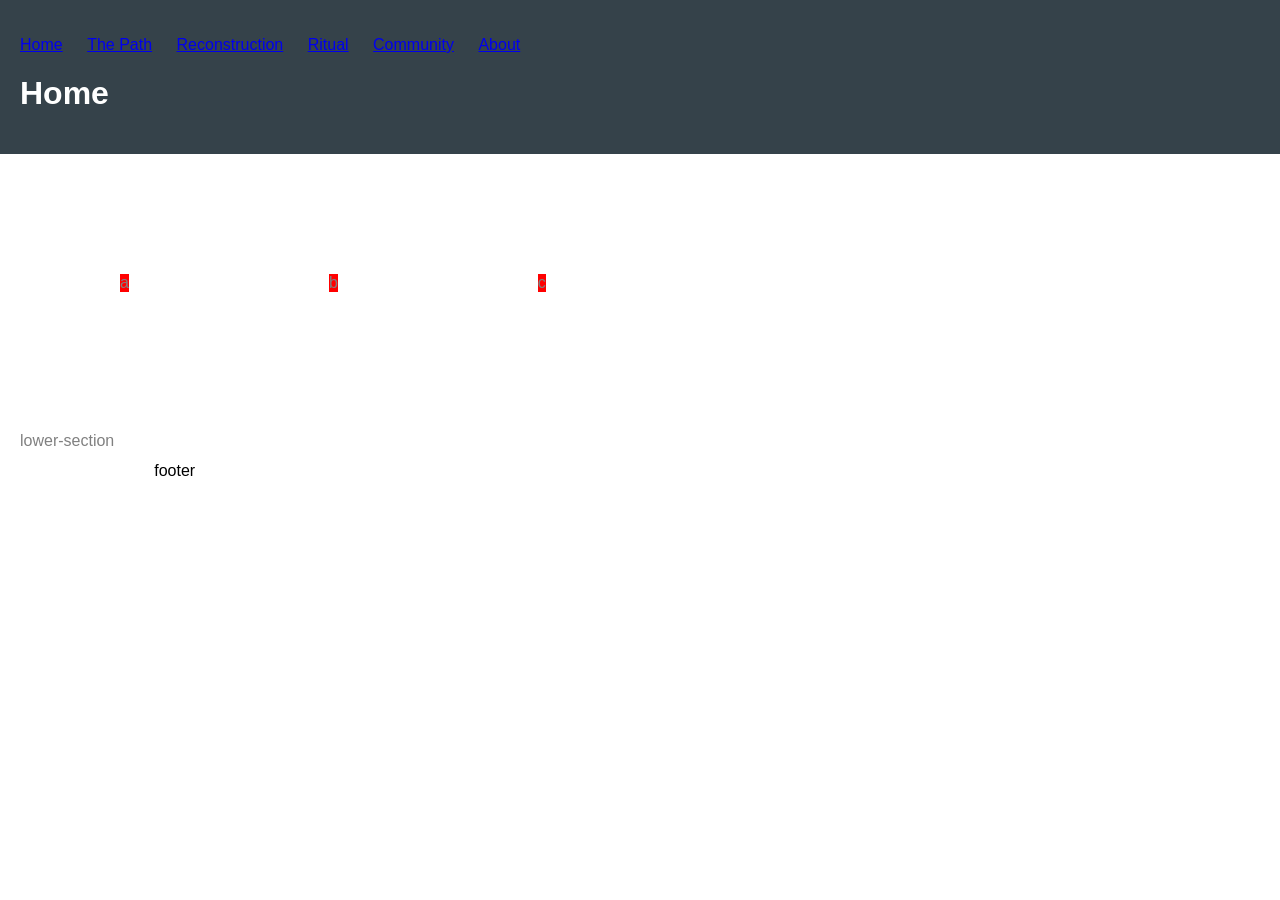
==== index.html @ b80b9d49 "Added files" ====
<!doctype html>

<html>
  <head>
    <title>Home</title>
        <link rel="stylesheet" href="css/style.css">
  </head>

  <body>
    <header>
      <nav>
        <ul>
          <li><a href="index.html">Home</a></li>
          <li><a href="pages/path.html">The Path</a></li>
          <li><a href="pages/reconstruction.html">Reconstruction</a></li> 
          <li><a href="pages/ritual.html">Ritual</a></li>
          <li><a href="pages/community.html">Community</a></li>
          <li><a href="pages/about.html">About</a></li>
            </ul>
      </nav>
      <h1>Home</h1>
    </header>
    <section>
      <div>a</div>
      <div>b</div>
      <div>c</div>
    </section>
    <section>lower-section<section>
    <footer>footer</footer>
  </body>
</html>
---- css/style.css ----
body {

  background: gray
  color(srgb red green blue) #333;
  font-family: Arial, Helvetica, sans-serif;
  margin: 0;
  padding: 0;
  }

  header {
      background: #35424a;
      color: #ffffff;
      padding: 20px;
  }
  
  section {
      background: white;
      color: gray;
      padding: 20px;
      display: flex;
      flex-direction: row;
  }
  div {
      background: red;
      margin: auto;
      margin: 100px;
  }

  ul {
      margin: o;
      list-style: none;
      padding: 0;
  }

  li {
      display: inline-block;
      margin-right: 20px;
  }

 footer {
      color: black;
      padding: 10px 20px;
  }
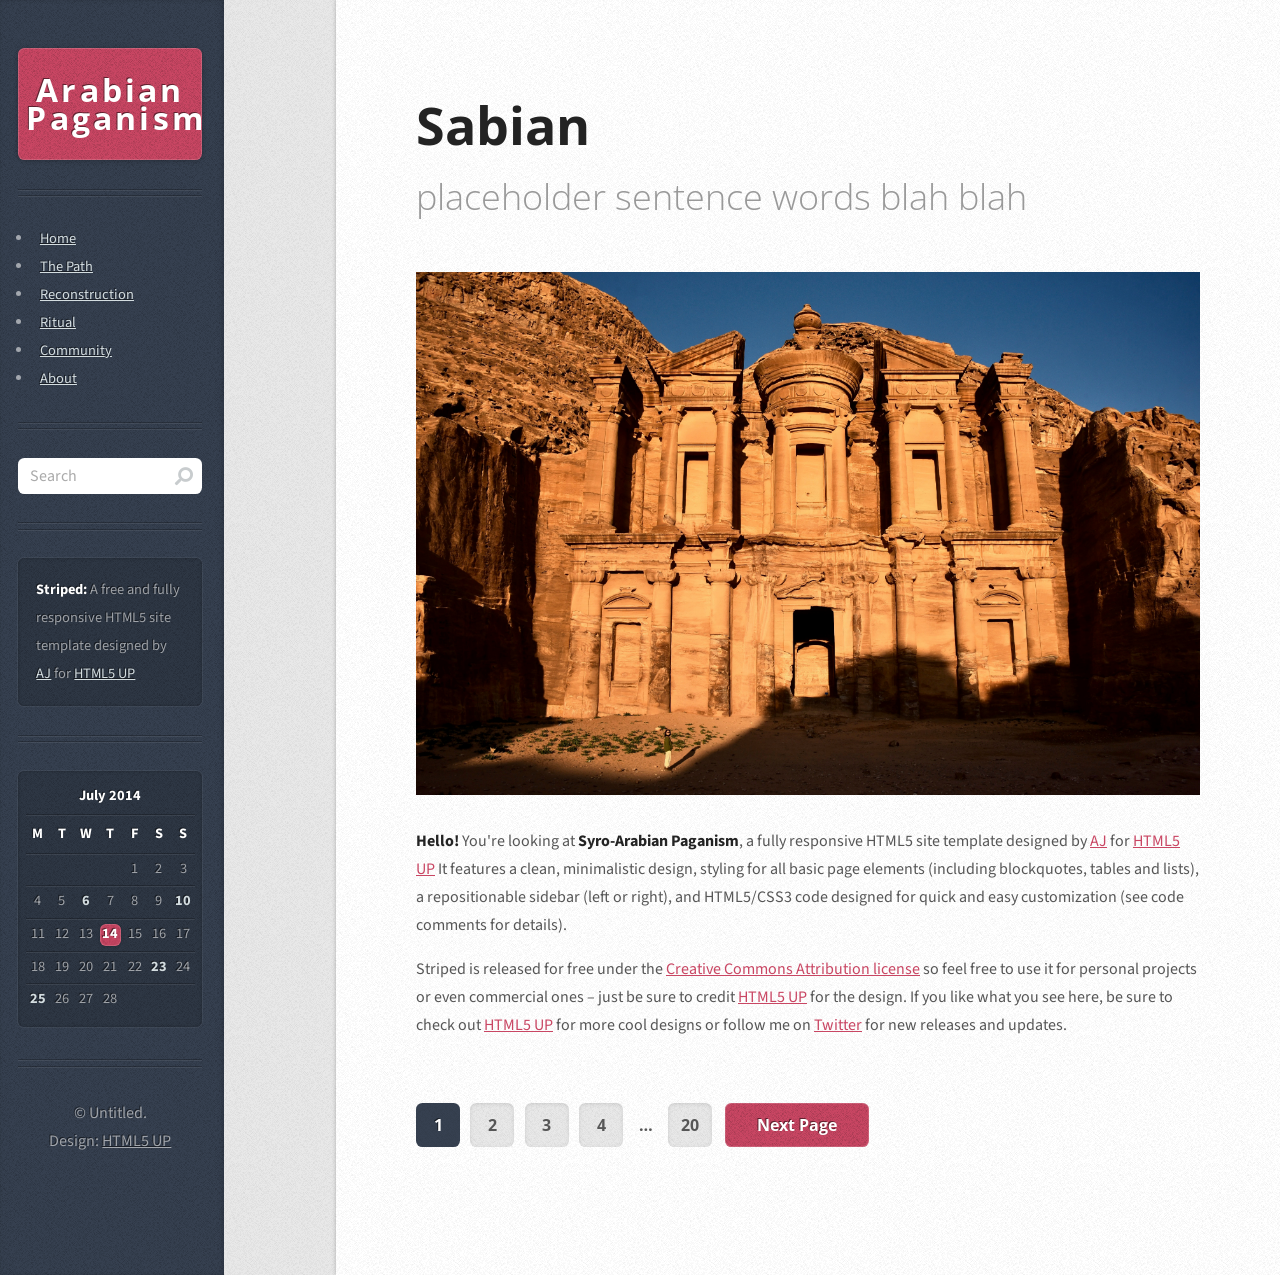
==== commit 97f63059: "Add files via upload" ====
--- a/index.html
+++ b/index.html
@@ -2,30 +2,168 @@
 
 <html>
   <head>
-    <title>Home</title>
-        <link rel="stylesheet" href="css/style.css">
+	<title>Home</title>
+	<meta charset="utf-8" />
+	<meta name="viewport" content="width=device-width, initial-scale=1, user-scalable=no" />
+	<link rel="stylesheet" href="assets/css/main.css" />
   </head>
 
-  <body>
-    <header>
-      <nav>
-        <ul>
-          <li><a href="index.html">Home</a></li>
-          <li><a href="pages/path.html">The Path</a></li>
-          <li><a href="pages/reconstruction.html">Reconstruction</a></li> 
-          <li><a href="pages/ritual.html">Ritual</a></li>
-          <li><a href="pages/community.html">Community</a></li>
-          <li><a href="pages/about.html">About</a></li>
-            </ul>
-      </nav>
-      <h1>Home</h1>
-    </header>
-    <section>
-      <div>a</div>
-      <div>b</div>
-      <div>c</div>
-    </section>
-    <section>lower-section<section>
-    <footer>footer</footer>
+  <body class="is-preload">
+
+	<!-- Content -->
+		<div id="content">
+			<div class="inner">
+
+				<!-- Post -->
+					<article class="box post post-excerpt">
+						<header>
+							<h2><a href="#">Sabian</a></h2>
+							<p>placeholder sentence words blah blah</p>
+						</header>
+						</div>
+
+						<a href="#" class="image featured"><img src="images/pic01.jpg" alt="" /></a>
+						<p>
+							<strong>Hello!</strong> You're looking at <strong>Syro-Arabian Paganism</strong>, a fully responsive HTML5 site template designed by <a href="http://twitter.com/ajlkn">AJ</a>
+							for <a href="http://html5up.net">HTML5 UP</a> It features a clean, minimalistic design, styling for all basic page elements (including blockquotes, tables and lists), a
+							repositionable sidebar (left or right), and HTML5/CSS3 code designed for quick and easy customization (see code comments for details).
+						</p>
+						<p>
+							Striped is released for free under the <a href="http://html5up.net/license">Creative Commons Attribution license</a> so feel free to use it for personal projects
+							or even commercial ones &ndash; just be sure to credit <a href="http://html5up.net">HTML5 UP</a> for the design. If you like what you see here, be sure to check out
+							<a href="http://html5up.net">HTML5 UP</a> for more cool designs or follow me on <a href="http://twitter.com/ajlkn">Twitter</a> for new releases and updates.
+						</p>
+					</article>
+
+				<!-- Pagination -->
+					<div class="pagination">
+						<!--<a href="#" class="button previous">Previous Page</a>-->
+						<div class="pages">
+							<a href="#" class="active">1</a>
+							<a href="#">2</a>
+							<a href="#">3</a>
+							<a href="#">4</a>
+							<span>&hellip;</span>
+							<a href="#">20</a>
+						</div>
+						<a href="#" class="button next">Next Page</a>
+					</div>
+
+			</div>
+		</div>
+
+    		<!-- Sidebar -->
+			<div id="sidebar">
+
+				<!-- Logo -->
+					<h1 id="logo"><a href="#">Arabian Paganism</a></h1>
+
+				<!-- Nav -->
+        <nav>
+          <ul>
+            <li><a href="index.html">Home</a></li>
+            <li><a href="pages/path.html">The Path</a></li>
+            <li><a href="pages/reconstruction.html">Reconstruction</a></li> 
+            <li><a href="pages/ritual.html">Ritual</a></li>
+            <li><a href="pages/community.html">Community</a></li>
+            <li><a href="pages/about.html">About</a></li>
+              </ul>
+        </nav>
+
+				<!-- Search -->
+					<section class="box search">
+						<form method="post" action="#">
+							<input type="text" class="text" name="search" placeholder="Search" />
+						</form>
+					</section>
+
+				<!-- Text -->
+					<section class="box text-style1">
+						<div class="inner">
+							<p>
+								<strong>Striped:</strong> A free and fully responsive HTML5 site
+								template designed by <a href="http://twitter.com/ajlkn">AJ</a> for <a href="http://html5up.net/">HTML5 UP</a>
+							</p>
+						</div>
+					</section>
+
+				<!-- Calendar -->
+					<section class="box calendar">
+						<div class="inner">
+							<table>
+								<caption>July 2014</caption>
+								<thead>
+									<tr>
+										<th scope="col" title="Monday">M</th>
+										<th scope="col" title="Tuesday">T</th>
+										<th scope="col" title="Wednesday">W</th>
+										<th scope="col" title="Thursday">T</th>
+										<th scope="col" title="Friday">F</th>
+										<th scope="col" title="Saturday">S</th>
+										<th scope="col" title="Sunday">S</th>
+									</tr>
+								</thead>
+								<tbody>
+									<tr>
+										<td colspan="4" class="pad"><span>&nbsp;</span></td>
+										<td><span>1</span></td>
+										<td><span>2</span></td>
+										<td><span>3</span></td>
+									</tr>
+									<tr>
+										<td><span>4</span></td>
+										<td><span>5</span></td>
+										<td><a href="#">6</a></td>
+										<td><span>7</span></td>
+										<td><span>8</span></td>
+										<td><span>9</span></td>
+										<td><a href="#">10</a></td>
+									</tr>
+									<tr>
+										<td><span>11</span></td>
+										<td><span>12</span></td>
+										<td><span>13</span></td>
+										<td class="today"><a href="#">14</a></td>
+										<td><span>15</span></td>
+										<td><span>16</span></td>
+										<td><span>17</span></td>
+									</tr>
+									<tr>
+										<td><span>18</span></td>
+										<td><span>19</span></td>
+										<td><span>20</span></td>
+										<td><span>21</span></td>
+										<td><span>22</span></td>
+										<td><a href="#">23</a></td>
+										<td><span>24</span></td>
+									</tr>
+									<tr>
+										<td><a href="#">25</a></td>
+										<td><span>26</span></td>
+										<td><span>27</span></td>
+										<td><span>28</span></td>
+										<td class="pad" colspan="3"><span>&nbsp;</span></td>
+									</tr>
+								</tbody>
+							</table>
+						</div>
+					</section>
+
+				<!-- Copyright -->
+					<ul id="copyright">
+						<li>&copy; Untitled.</li><li>Design: <a href="http://html5up.net">HTML5 UP</a></li>
+					</ul>
+
+			</div>
+
+		<!-- Scripts -->
+			<script src="assets/js/jquery.min.js"></script>
+			<script src="assets/js/browser.min.js"></script>
+			<script src="assets/js/breakpoints.min.js"></script>
+			<script src="assets/js/util.js"></script>
+			<script src="assets/js/main.js"></script>
+
+			<section> <section>
+				<footer> </footer>
   </body>
 </html>
--- a/assets/css/main.css
+++ b/assets/css/main.css
@@ -0,0 +1,3011 @@
+@import url("fontawesome-all.min.css");
+@import url("https://fonts.googleapis.com/css?family=Source+Sans+Pro:400,400italic,700|Open+Sans+Condensed:300,700");
+
+/*
+	Striped by HTML5 UP
+	html5up.net | @ajlkn
+	Free for personal and commercial use under the CCA 3.0 license (html5up.net/license)
+*/
+
+html, body, div, span, applet, object,
+iframe, h1, h2, h3, h4, h5, h6, p, blockquote,
+pre, a, abbr, acronym, address, big, cite,
+code, del, dfn, em, img, ins, kbd, q, s, samp,
+small, strike, strong, sub, sup, tt, var, b,
+u, i, center, dl, dt, dd, ol, ul, li, fieldset,
+form, label, legend, table, caption, tbody,
+tfoot, thead, tr, th, td, article, aside,
+canvas, details, embed, figure, figcaption,
+footer, header, hgroup, menu, nav, output, ruby,
+section, summary, time, mark, audio, video {
+	margin: 0;
+	padding: 0;
+	border: 0;
+	font-size: 100%;
+	font: inherit;
+	vertical-align: baseline;}
+
+article, aside, details, figcaption, figure,
+footer, header, hgroup, menu, nav, section {
+	display: block;}
+
+body {
+	line-height: 1;
+}
+
+ol, ul {
+	list-style: none;
+}
+
+blockquote, q {
+	quotes: none;
+}
+
+	blockquote:before, blockquote:after, q:before, q:after {
+		content: '';
+		content: none;
+	}
+
+table {
+	border-collapse: collapse;
+	border-spacing: 0;
+}
+
+body {
+	-webkit-text-size-adjust: none;
+}
+
+mark {
+	background-color: transparent;
+	color: inherit;
+}
+
+input::-moz-focus-inner {
+	border: 0;
+	padding: 0;
+}
+
+input, select, textarea {
+	-moz-appearance: none;
+	-webkit-appearance: none;
+	-ms-appearance: none;
+	appearance: none;
+}
+
+/* Basic */
+
+	html {
+		box-sizing: border-box;
+	}
+
+	*, *:before, *:after {
+		box-sizing: inherit;
+	}
+
+	body {
+		background-color: #e8e8e8;
+		background-image: url("images/bg02.png");
+		display: -moz-flex;
+		display: -webkit-flex;
+		display: -ms-flex;
+		display: flex;
+	}
+
+		body.is-preload *, body.is-preload *:before, body.is-preload *:after {
+			-moz-animation: none !important;
+			-webkit-animation: none !important;
+			-ms-animation: none !important;
+			animation: none !important;
+			-moz-transition: none !important;
+			-webkit-transition: none !important;
+			-ms-transition: none !important;
+			transition: none !important;
+		}
+
+	body, input, textarea, select {
+		font-family: 'Source Sans Pro', sans-serif;
+		font-weight: 400;
+		color: #565656;
+	}
+
+	a {
+		color: #c94663;
+	}
+
+	strong, b {
+		font-weight: 700;
+		color: #232323;
+	}
+
+	h2, h3, h4, h5, h6 {
+		font-family: 'Open Sans Condensed', sans-serif;
+		font-weight: 700;
+		color: #232323;
+	}
+
+	h2 a, h4 a, h5 a, h6 a {
+		text-decoration: none;
+		color: inherit;
+	}
+
+	blockquote {
+		border-left: solid 5px #ddd;
+		padding: 1em 0 1em 2em;
+		font-style: italic;
+	}
+
+	em, i {
+		font-style: italic;
+	}
+
+	hr {
+		border: 0;
+		border-top: solid 1px #ddd;
+		padding: 1.5em 0 0 0;
+		margin: 1.75em 0 0 0;
+	}
+
+	sub {
+		position: relative;
+		top: 0.5em;
+		font-size: 0.8em;
+	}
+
+	sup {
+		position: relative;
+		top: -0.5em;
+		font-size: 0.8em;
+	}
+
+	br.clear {
+		clear: both;
+	}
+
+	p, ul, ol, dl {
+		margin-bottom: 1em;
+	}
+
+/* Row */
+
+	.row {
+		display: flex;
+		flex-wrap: wrap;
+		box-sizing: border-box;
+		align-items: stretch;
+	}
+
+		.row > * {
+			box-sizing: border-box;
+		}
+
+		.row.gtr-uniform > * > :last-child {
+			margin-bottom: 0;
+		}
+
+		.row.aln-left {
+			justify-content: flex-start;
+		}
+
+		.row.aln-center {
+			justify-content: center;
+		}
+
+		.row.aln-right {
+			justify-content: flex-end;
+		}
+
+		.row.aln-top {
+			align-items: flex-start;
+		}
+
+		.row.aln-middle {
+			align-items: center;
+		}
+
+		.row.aln-bottom {
+			align-items: flex-end;
+		}
+
+		.row > .imp {
+			order: -1;
+		}
+
+		.row > .col-1 {
+			width: 8.33333%;
+		}
+
+		.row > .off-1 {
+			margin-left: 8.33333%;
+		}
+
+		.row > .col-2 {
+			width: 16.66667%;
+		}
+
+		.row > .off-2 {
+			margin-left: 16.66667%;
+		}
+
+		.row > .col-3 {
+			width: 25%;
+		}
+
+		.row > .off-3 {
+			margin-left: 25%;
+		}
+
+		.row > .col-4 {
+			width: 33.33333%;
+		}
+
+		.row > .off-4 {
+			margin-left: 33.33333%;
+		}
+
+		.row > .col-5 {
+			width: 41.66667%;
+		}
+
+		.row > .off-5 {
+			margin-left: 41.66667%;
+		}
+
+		.row > .col-6 {
+			width: 50%;
+		}
+
+		.row > .off-6 {
+			margin-left: 50%;
+		}
+
+		.row > .col-7 {
+			width: 58.33333%;
+		}
+
+		.row > .off-7 {
+			margin-left: 58.33333%;
+		}
+
+		.row > .col-8 {
+			width: 66.66667%;
+		}
+
+		.row > .off-8 {
+			margin-left: 66.66667%;
+		}
+
+		.row > .col-9 {
+			width: 75%;
+		}
+
+		.row > .off-9 {
+			margin-left: 75%;
+		}
+
+		.row > .col-10 {
+			width: 83.33333%;
+		}
+
+		.row > .off-10 {
+			margin-left: 83.33333%;
+		}
+
+		.row > .col-11 {
+			width: 91.66667%;
+		}
+
+		.row > .off-11 {
+			margin-left: 91.66667%;
+		}
+
+		.row > .col-12 {
+			width: 100%;
+		}
+
+		.row > .off-12 {
+			margin-left: 100%;
+		}
+
+		.row.gtr-0 {
+			margin-top: 0px;
+			margin-left: 0px;
+		}
+
+			.row.gtr-0 > * {
+				padding: 0px 0 0 0px;
+			}
+
+			.row.gtr-0.gtr-uniform {
+				margin-top: 0px;
+			}
+
+				.row.gtr-0.gtr-uniform > * {
+					padding-top: 0px;
+				}
+
+		.row.gtr-25 {
+			margin-top: -12.5px;
+			margin-left: -12.5px;
+		}
+
+			.row.gtr-25 > * {
+				padding: 12.5px 0 0 12.5px;
+			}
+
+			.row.gtr-25.gtr-uniform {
+				margin-top: -12.5px;
+			}
+
+				.row.gtr-25.gtr-uniform > * {
+					padding-top: 12.5px;
+				}
+
+		.row.gtr-50 {
+			margin-top: -25px;
+			margin-left: -25px;
+		}
+
+			.row.gtr-50 > * {
+				padding: 25px 0 0 25px;
+			}
+
+			.row.gtr-50.gtr-uniform {
+				margin-top: -25px;
+			}
+
+				.row.gtr-50.gtr-uniform > * {
+					padding-top: 25px;
+				}
+
+		.row {
+			margin-top: -50px;
+			margin-left: -50px;
+		}
+
+			.row > * {
+				padding: 50px 0 0 50px;
+			}
+
+			.row.gtr-uniform {
+				margin-top: -50px;
+			}
+
+				.row.gtr-uniform > * {
+					padding-top: 50px;
+				}
+
+		.row.gtr-150 {
+			margin-top: -75px;
+			margin-left: -75px;
+		}
+
+			.row.gtr-150 > * {
+				padding: 75px 0 0 75px;
+			}
+
+			.row.gtr-150.gtr-uniform {
+				margin-top: -75px;
+			}
+
+				.row.gtr-150.gtr-uniform > * {
+					padding-top: 75px;
+				}
+
+		.row.gtr-200 {
+			margin-top: -100px;
+			margin-left: -100px;
+		}
+
+			.row.gtr-200 > * {
+				padding: 100px 0 0 100px;
+			}
+
+			.row.gtr-200.gtr-uniform {
+				margin-top: -100px;
+			}
+
+				.row.gtr-200.gtr-uniform > * {
+					padding-top: 100px;
+				}
+
+		@media screen and (min-width: 737px) {
+
+			.row {
+				display: flex;
+				flex-wrap: wrap;
+				box-sizing: border-box;
+				align-items: stretch;
+			}
+
+				.row > * {
+					box-sizing: border-box;
+				}
+
+				.row.gtr-uniform > * > :last-child {
+					margin-bottom: 0;
+				}
+
+				.row.aln-left {
+					justify-content: flex-start;
+				}
+
+				.row.aln-center {
+					justify-content: center;
+				}
+
+				.row.aln-right {
+					justify-content: flex-end;
+				}
+
+				.row.aln-top {
+					align-items: flex-start;
+				}
+
+				.row.aln-middle {
+					align-items: center;
+				}
+
+				.row.aln-bottom {
+					align-items: flex-end;
+				}
+
+				.row > .imp-desktop {
+					order: -1;
+				}
+
+				.row > .col-1-desktop {
+					width: 8.33333%;
+				}
+
+				.row > .off-1-desktop {
+					margin-left: 8.33333%;
+				}
+
+				.row > .col-2-desktop {
+					width: 16.66667%;
+				}
+
+				.row > .off-2-desktop {
+					margin-left: 16.66667%;
+				}
+
+				.row > .col-3-desktop {
+					width: 25%;
+				}
+
+				.row > .off-3-desktop {
+					margin-left: 25%;
+				}
+
+				.row > .col-4-desktop {
+					width: 33.33333%;
+				}
+
+				.row > .off-4-desktop {
+					margin-left: 33.33333%;
+				}
+
+				.row > .col-5-desktop {
+					width: 41.66667%;
+				}
+
+				.row > .off-5-desktop {
+					margin-left: 41.66667%;
+				}
+
+				.row > .col-6-desktop {
+					width: 50%;
+				}
+
+				.row > .off-6-desktop {
+					margin-left: 50%;
+				}
+
+				.row > .col-7-desktop {
+					width: 58.33333%;
+				}
+
+				.row > .off-7-desktop {
+					margin-left: 58.33333%;
+				}
+
+				.row > .col-8-desktop {
+					width: 66.66667%;
+				}
+
+				.row > .off-8-desktop {
+					margin-left: 66.66667%;
+				}
+
+				.row > .col-9-desktop {
+					width: 75%;
+				}
+
+				.row > .off-9-desktop {
+					margin-left: 75%;
+				}
+
+				.row > .col-10-desktop {
+					width: 83.33333%;
+				}
+
+				.row > .off-10-desktop {
+					margin-left: 83.33333%;
+				}
+
+				.row > .col-11-desktop {
+					width: 91.66667%;
+				}
+
+				.row > .off-11-desktop {
+					margin-left: 91.66667%;
+				}
+
+				.row > .col-12-desktop {
+					width: 100%;
+				}
+
+				.row > .off-12-desktop {
+					margin-left: 100%;
+				}
+
+				.row.gtr-0 {
+					margin-top: 0px;
+					margin-left: 0px;
+				}
+
+					.row.gtr-0 > * {
+						padding: 0px 0 0 0px;
+					}
+
+					.row.gtr-0.gtr-uniform {
+						margin-top: 0px;
+					}
+
+						.row.gtr-0.gtr-uniform > * {
+							padding-top: 0px;
+						}
+
+				.row.gtr-25 {
+					margin-top: -12.5px;
+					margin-left: -12.5px;
+				}
+
+					.row.gtr-25 > * {
+						padding: 12.5px 0 0 12.5px;
+					}
+
+					.row.gtr-25.gtr-uniform {
+						margin-top: -12.5px;
+					}
+
+						.row.gtr-25.gtr-uniform > * {
+							padding-top: 12.5px;
+						}
+
+				.row.gtr-50 {
+					margin-top: -25px;
+					margin-left: -25px;
+				}
+
+					.row.gtr-50 > * {
+						padding: 25px 0 0 25px;
+					}
+
+					.row.gtr-50.gtr-uniform {
+						margin-top: -25px;
+					}
+
+						.row.gtr-50.gtr-uniform > * {
+							padding-top: 25px;
+						}
+
+				.row {
+					margin-top: -50px;
+					margin-left: -50px;
+				}
+
+					.row > * {
+						padding: 50px 0 0 50px;
+					}
+
+					.row.gtr-uniform {
+						margin-top: -50px;
+					}
+
+						.row.gtr-uniform > * {
+							padding-top: 50px;
+						}
+
+				.row.gtr-150 {
+					margin-top: -75px;
+					margin-left: -75px;
+				}
+
+					.row.gtr-150 > * {
+						padding: 75px 0 0 75px;
+					}
+
+					.row.gtr-150.gtr-uniform {
+						margin-top: -75px;
+					}
+
+						.row.gtr-150.gtr-uniform > * {
+							padding-top: 75px;
+						}
+
+				.row.gtr-200 {
+					margin-top: -100px;
+					margin-left: -100px;
+				}
+
+					.row.gtr-200 > * {
+						padding: 100px 0 0 100px;
+					}
+
+					.row.gtr-200.gtr-uniform {
+						margin-top: -100px;
+					}
+
+						.row.gtr-200.gtr-uniform > * {
+							padding-top: 100px;
+						}
+
+		}
+
+		@media screen and (min-width: 1201px) {
+
+			.row {
+				display: flex;
+				flex-wrap: wrap;
+				box-sizing: border-box;
+				align-items: stretch;
+			}
+
+				.row > * {
+					box-sizing: border-box;
+				}
+
+				.row.gtr-uniform > * > :last-child {
+					margin-bottom: 0;
+				}
+
+				.row.aln-left {
+					justify-content: flex-start;
+				}
+
+				.row.aln-center {
+					justify-content: center;
+				}
+
+				.row.aln-right {
+					justify-content: flex-end;
+				}
+
+				.row.aln-top {
+					align-items: flex-start;
+				}
+
+				.row.aln-middle {
+					align-items: center;
+				}
+
+				.row.aln-bottom {
+					align-items: flex-end;
+				}
+
+				.row > .imp-wide {
+					order: -1;
+				}
+
+				.row > .col-1-wide {
+					width: 8.33333%;
+				}
+
+				.row > .off-1-wide {
+					margin-left: 8.33333%;
+				}
+
+				.row > .col-2-wide {
+					width: 16.66667%;
+				}
+
+				.row > .off-2-wide {
+					margin-left: 16.66667%;
+				}
+
+				.row > .col-3-wide {
+					width: 25%;
+				}
+
+				.row > .off-3-wide {
+					margin-left: 25%;
+				}
+
+				.row > .col-4-wide {
+					width: 33.33333%;
+				}
+
+				.row > .off-4-wide {
+					margin-left: 33.33333%;
+				}
+
+				.row > .col-5-wide {
+					width: 41.66667%;
+				}
+
+				.row > .off-5-wide {
+					margin-left: 41.66667%;
+				}
+
+				.row > .col-6-wide {
+					width: 50%;
+				}
+
+				.row > .off-6-wide {
+					margin-left: 50%;
+				}
+
+				.row > .col-7-wide {
+					width: 58.33333%;
+				}
+
+				.row > .off-7-wide {
+					margin-left: 58.33333%;
+				}
+
+				.row > .col-8-wide {
+					width: 66.66667%;
+				}
+
+				.row > .off-8-wide {
+					margin-left: 66.66667%;
+				}
+
+				.row > .col-9-wide {
+					width: 75%;
+				}
+
+				.row > .off-9-wide {
+					margin-left: 75%;
+				}
+
+				.row > .col-10-wide {
+					width: 83.33333%;
+				}
+
+				.row > .off-10-wide {
+					margin-left: 83.33333%;
+				}
+
+				.row > .col-11-wide {
+					width: 91.66667%;
+				}
+
+				.row > .off-11-wide {
+					margin-left: 91.66667%;
+				}
+
+				.row > .col-12-wide {
+					width: 100%;
+				}
+
+				.row > .off-12-wide {
+					margin-left: 100%;
+				}
+
+				.row.gtr-0 {
+					margin-top: 0px;
+					margin-left: 0px;
+				}
+
+					.row.gtr-0 > * {
+						padding: 0px 0 0 0px;
+					}
+
+					.row.gtr-0.gtr-uniform {
+						margin-top: 0px;
+					}
+
+						.row.gtr-0.gtr-uniform > * {
+							padding-top: 0px;
+						}
+
+				.row.gtr-25 {
+					margin-top: -12.5px;
+					margin-left: -12.5px;
+				}
+
+					.row.gtr-25 > * {
+						padding: 12.5px 0 0 12.5px;
+					}
+
+					.row.gtr-25.gtr-uniform {
+						margin-top: -12.5px;
+					}
+
+						.row.gtr-25.gtr-uniform > * {
+							padding-top: 12.5px;
+						}
+
+				.row.gtr-50 {
+					margin-top: -25px;
+					margin-left: -25px;
+				}
+
+					.row.gtr-50 > * {
+						padding: 25px 0 0 25px;
+					}
+
+					.row.gtr-50.gtr-uniform {
+						margin-top: -25px;
+					}
+
+						.row.gtr-50.gtr-uniform > * {
+							padding-top: 25px;
+						}
+
+				.row {
+					margin-top: -50px;
+					margin-left: -50px;
+				}
+
+					.row > * {
+						padding: 50px 0 0 50px;
+					}
+
+					.row.gtr-uniform {
+						margin-top: -50px;
+					}
+
+						.row.gtr-uniform > * {
+							padding-top: 50px;
+						}
+
+				.row.gtr-150 {
+					margin-top: -75px;
+					margin-left: -75px;
+				}
+
+					.row.gtr-150 > * {
+						padding: 75px 0 0 75px;
+					}
+
+					.row.gtr-150.gtr-uniform {
+						margin-top: -75px;
+					}
+
+						.row.gtr-150.gtr-uniform > * {
+							padding-top: 75px;
+						}
+
+				.row.gtr-200 {
+					margin-top: -100px;
+					margin-left: -100px;
+				}
+
+					.row.gtr-200 > * {
+						padding: 100px 0 0 100px;
+					}
+
+					.row.gtr-200.gtr-uniform {
+						margin-top: -100px;
+					}
+
+						.row.gtr-200.gtr-uniform > * {
+							padding-top: 100px;
+						}
+
+		}
+
+		@media screen and (min-width: 737px) and (max-width: 1200px) {
+
+			.row {
+				display: flex;
+				flex-wrap: wrap;
+				box-sizing: border-box;
+				align-items: stretch;
+			}
+
+				.row > * {
+					box-sizing: border-box;
+				}
+
+				.row.gtr-uniform > * > :last-child {
+					margin-bottom: 0;
+				}
+
+				.row.aln-left {
+					justify-content: flex-start;
+				}
+
+				.row.aln-center {
+					justify-content: center;
+				}
+
+				.row.aln-right {
+					justify-content: flex-end;
+				}
+
+				.row.aln-top {
+					align-items: flex-start;
+				}
+
+				.row.aln-middle {
+					align-items: center;
+				}
+
+				.row.aln-bottom {
+					align-items: flex-end;
+				}
+
+				.row > .imp-narrow {
+					order: -1;
+				}
+
+				.row > .col-1-narrow {
+					width: 8.33333%;
+				}
+
+				.row > .off-1-narrow {
+					margin-left: 8.33333%;
+				}
+
+				.row > .col-2-narrow {
+					width: 16.66667%;
+				}
+
+				.row > .off-2-narrow {
+					margin-left: 16.66667%;
+				}
+
+				.row > .col-3-narrow {
+					width: 25%;
+				}
+
+				.row > .off-3-narrow {
+					margin-left: 25%;
+				}
+
+				.row > .col-4-narrow {
+					width: 33.33333%;
+				}
+
+				.row > .off-4-narrow {
+					margin-left: 33.33333%;
+				}
+
+				.row > .col-5-narrow {
+					width: 41.66667%;
+				}
+
+				.row > .off-5-narrow {
+					margin-left: 41.66667%;
+				}
+
+				.row > .col-6-narrow {
+					width: 50%;
+				}
+
+				.row > .off-6-narrow {
+					margin-left: 50%;
+				}
+
+				.row > .col-7-narrow {
+					width: 58.33333%;
+				}
+
+				.row > .off-7-narrow {
+					margin-left: 58.33333%;
+				}
+
+				.row > .col-8-narrow {
+					width: 66.66667%;
+				}
+
+				.row > .off-8-narrow {
+					margin-left: 66.66667%;
+				}
+
+				.row > .col-9-narrow {
+					width: 75%;
+				}
+
+				.row > .off-9-narrow {
+					margin-left: 75%;
+				}
+
+				.row > .col-10-narrow {
+					width: 83.33333%;
+				}
+
+				.row > .off-10-narrow {
+					margin-left: 83.33333%;
+				}
+
+				.row > .col-11-narrow {
+					width: 91.66667%;
+				}
+
+				.row > .off-11-narrow {
+					margin-left: 91.66667%;
+				}
+
+				.row > .col-12-narrow {
+					width: 100%;
+				}
+
+				.row > .off-12-narrow {
+					margin-left: 100%;
+				}
+
+				.row.gtr-0 {
+					margin-top: 0px;
+					margin-left: 0px;
+				}
+
+					.row.gtr-0 > * {
+						padding: 0px 0 0 0px;
+					}
+
+					.row.gtr-0.gtr-uniform {
+						margin-top: 0px;
+					}
+
+						.row.gtr-0.gtr-uniform > * {
+							padding-top: 0px;
+						}
+
+				.row.gtr-25 {
+					margin-top: -12.5px;
+					margin-left: -12.5px;
+				}
+
+					.row.gtr-25 > * {
+						padding: 12.5px 0 0 12.5px;
+					}
+
+					.row.gtr-25.gtr-uniform {
+						margin-top: -12.5px;
+					}
+
+						.row.gtr-25.gtr-uniform > * {
+							padding-top: 12.5px;
+						}
+
+				.row.gtr-50 {
+					margin-top: -25px;
+					margin-left: -25px;
+				}
+
+					.row.gtr-50 > * {
+						padding: 25px 0 0 25px;
+					}
+
+					.row.gtr-50.gtr-uniform {
+						margin-top: -25px;
+					}
+
+						.row.gtr-50.gtr-uniform > * {
+							padding-top: 25px;
+						}
+
+				.row {
+					margin-top: -50px;
+					margin-left: -50px;
+				}
+
+					.row > * {
+						padding: 50px 0 0 50px;
+					}
+
+					.row.gtr-uniform {
+						margin-top: -50px;
+					}
+
+						.row.gtr-uniform > * {
+							padding-top: 50px;
+						}
+
+				.row.gtr-150 {
+					margin-top: -75px;
+					margin-left: -75px;
+				}
+
+					.row.gtr-150 > * {
+						padding: 75px 0 0 75px;
+					}
+
+					.row.gtr-150.gtr-uniform {
+						margin-top: -75px;
+					}
+
+						.row.gtr-150.gtr-uniform > * {
+							padding-top: 75px;
+						}
+
+				.row.gtr-200 {
+					margin-top: -100px;
+					margin-left: -100px;
+				}
+
+					.row.gtr-200 > * {
+						padding: 100px 0 0 100px;
+					}
+
+					.row.gtr-200.gtr-uniform {
+						margin-top: -100px;
+					}
+
+						.row.gtr-200.gtr-uniform > * {
+							padding-top: 100px;
+						}
+
+		}
+
+		@media screen and (min-width: 737px) and (max-width: 1000px) {
+
+			.row {
+				display: flex;
+				flex-wrap: wrap;
+				box-sizing: border-box;
+				align-items: stretch;
+			}
+
+				.row > * {
+					box-sizing: border-box;
+				}
+
+				.row.gtr-uniform > * > :last-child {
+					margin-bottom: 0;
+				}
+
+				.row.aln-left {
+					justify-content: flex-start;
+				}
+
+				.row.aln-center {
+					justify-content: center;
+				}
+
+				.row.aln-right {
+					justify-content: flex-end;
+				}
+
+				.row.aln-top {
+					align-items: flex-start;
+				}
+
+				.row.aln-middle {
+					align-items: center;
+				}
+
+				.row.aln-bottom {
+					align-items: flex-end;
+				}
+
+				.row > .imp-narrower {
+					order: -1;
+				}
+
+				.row > .col-1-narrower {
+					width: 8.33333%;
+				}
+
+				.row > .off-1-narrower {
+					margin-left: 8.33333%;
+				}
+
+				.row > .col-2-narrower {
+					width: 16.66667%;
+				}
+
+				.row > .off-2-narrower {
+					margin-left: 16.66667%;
+				}
+
+				.row > .col-3-narrower {
+					width: 25%;
+				}
+
+				.row > .off-3-narrower {
+					margin-left: 25%;
+				}
+
+				.row > .col-4-narrower {
+					width: 33.33333%;
+				}
+
+				.row > .off-4-narrower {
+					margin-left: 33.33333%;
+				}
+
+				.row > .col-5-narrower {
+					width: 41.66667%;
+				}
+
+				.row > .off-5-narrower {
+					margin-left: 41.66667%;
+				}
+
+				.row > .col-6-narrower {
+					width: 50%;
+				}
+
+				.row > .off-6-narrower {
+					margin-left: 50%;
+				}
+
+				.row > .col-7-narrower {
+					width: 58.33333%;
+				}
+
+				.row > .off-7-narrower {
+					margin-left: 58.33333%;
+				}
+
+				.row > .col-8-narrower {
+					width: 66.66667%;
+				}
+
+				.row > .off-8-narrower {
+					margin-left: 66.66667%;
+				}
+
+				.row > .col-9-narrower {
+					width: 75%;
+				}
+
+				.row > .off-9-narrower {
+					margin-left: 75%;
+				}
+
+				.row > .col-10-narrower {
+					width: 83.33333%;
+				}
+
+				.row > .off-10-narrower {
+					margin-left: 83.33333%;
+				}
+
+				.row > .col-11-narrower {
+					width: 91.66667%;
+				}
+
+				.row > .off-11-narrower {
+					margin-left: 91.66667%;
+				}
+
+				.row > .col-12-narrower {
+					width: 100%;
+				}
+
+				.row > .off-12-narrower {
+					margin-left: 100%;
+				}
+
+				.row.gtr-0 {
+					margin-top: 0px;
+					margin-left: 0px;
+				}
+
+					.row.gtr-0 > * {
+						padding: 0px 0 0 0px;
+					}
+
+					.row.gtr-0.gtr-uniform {
+						margin-top: 0px;
+					}
+
+						.row.gtr-0.gtr-uniform > * {
+							padding-top: 0px;
+						}
+
+				.row.gtr-25 {
+					margin-top: -12.5px;
+					margin-left: -12.5px;
+				}
+
+					.row.gtr-25 > * {
+						padding: 12.5px 0 0 12.5px;
+					}
+
+					.row.gtr-25.gtr-uniform {
+						margin-top: -12.5px;
+					}
+
+						.row.gtr-25.gtr-uniform > * {
+							padding-top: 12.5px;
+						}
+
+				.row.gtr-50 {
+					margin-top: -25px;
+					margin-left: -25px;
+				}
+
+					.row.gtr-50 > * {
+						padding: 25px 0 0 25px;
+					}
+
+					.row.gtr-50.gtr-uniform {
+						margin-top: -25px;
+					}
+
+						.row.gtr-50.gtr-uniform > * {
+							padding-top: 25px;
+						}
+
+				.row {
+					margin-top: -50px;
+					margin-left: -50px;
+				}
+
+					.row > * {
+						padding: 50px 0 0 50px;
+					}
+
+					.row.gtr-uniform {
+						margin-top: -50px;
+					}
+
+						.row.gtr-uniform > * {
+							padding-top: 50px;
+						}
+
+				.row.gtr-150 {
+					margin-top: -75px;
+					margin-left: -75px;
+				}
+
+					.row.gtr-150 > * {
+						padding: 75px 0 0 75px;
+					}
+
+					.row.gtr-150.gtr-uniform {
+						margin-top: -75px;
+					}
+
+						.row.gtr-150.gtr-uniform > * {
+							padding-top: 75px;
+						}
+
+				.row.gtr-200 {
+					margin-top: -100px;
+					margin-left: -100px;
+				}
+
+					.row.gtr-200 > * {
+						padding: 100px 0 0 100px;
+					}
+
+					.row.gtr-200.gtr-uniform {
+						margin-top: -100px;
+					}
+
+						.row.gtr-200.gtr-uniform > * {
+							padding-top: 100px;
+						}
+
+		}
+
+		@media screen and (max-width: 736px) {
+
+			.row {
+				display: flex;
+				flex-wrap: wrap;
+				box-sizing: border-box;
+				align-items: stretch;
+			}
+
+				.row > * {
+					box-sizing: border-box;
+				}
+
+				.row.gtr-uniform > * > :last-child {
+					margin-bottom: 0;
+				}
+
+				.row.aln-left {
+					justify-content: flex-start;
+				}
+
+				.row.aln-center {
+					justify-content: center;
+				}
+
+				.row.aln-right {
+					justify-content: flex-end;
+				}
+
+				.row.aln-top {
+					align-items: flex-start;
+				}
+
+				.row.aln-middle {
+					align-items: center;
+				}
+
+				.row.aln-bottom {
+					align-items: flex-end;
+				}
+
+				.row > .imp-mobile {
+					order: -1;
+				}
+
+				.row > .col-1-mobile {
+					width: 8.33333%;
+				}
+
+				.row > .off-1-mobile {
+					margin-left: 8.33333%;
+				}
+
+				.row > .col-2-mobile {
+					width: 16.66667%;
+				}
+
+				.row > .off-2-mobile {
+					margin-left: 16.66667%;
+				}
+
+				.row > .col-3-mobile {
+					width: 25%;
+				}
+
+				.row > .off-3-mobile {
+					margin-left: 25%;
+				}
+
+				.row > .col-4-mobile {
+					width: 33.33333%;
+				}
+
+				.row > .off-4-mobile {
+					margin-left: 33.33333%;
+				}
+
+				.row > .col-5-mobile {
+					width: 41.66667%;
+				}
+
+				.row > .off-5-mobile {
+					margin-left: 41.66667%;
+				}
+
+				.row > .col-6-mobile {
+					width: 50%;
+				}
+
+				.row > .off-6-mobile {
+					margin-left: 50%;
+				}
+
+				.row > .col-7-mobile {
+					width: 58.33333%;
+				}
+
+				.row > .off-7-mobile {
+					margin-left: 58.33333%;
+				}
+
+				.row > .col-8-mobile {
+					width: 66.66667%;
+				}
+
+				.row > .off-8-mobile {
+					margin-left: 66.66667%;
+				}
+
+				.row > .col-9-mobile {
+					width: 75%;
+				}
+
+				.row > .off-9-mobile {
+					margin-left: 75%;
+				}
+
+				.row > .col-10-mobile {
+					width: 83.33333%;
+				}
+
+				.row > .off-10-mobile {
+					margin-left: 83.33333%;
+				}
+
+				.row > .col-11-mobile {
+					width: 91.66667%;
+				}
+
+				.row > .off-11-mobile {
+					margin-left: 91.66667%;
+				}
+
+				.row > .col-12-mobile {
+					width: 100%;
+				}
+
+				.row > .off-12-mobile {
+					margin-left: 100%;
+				}
+
+				.row.gtr-0 {
+					margin-top: 0px;
+					margin-left: 0px;
+				}
+
+					.row.gtr-0 > * {
+						padding: 0px 0 0 0px;
+					}
+
+					.row.gtr-0.gtr-uniform {
+						margin-top: 0px;
+					}
+
+						.row.gtr-0.gtr-uniform > * {
+							padding-top: 0px;
+						}
+
+				.row.gtr-25 {
+					margin-top: -12.5px;
+					margin-left: -12.5px;
+				}
+
+					.row.gtr-25 > * {
+						padding: 12.5px 0 0 12.5px;
+					}
+
+					.row.gtr-25.gtr-uniform {
+						margin-top: -12.5px;
+					}
+
+						.row.gtr-25.gtr-uniform > * {
+							padding-top: 12.5px;
+						}
+
+				.row.gtr-50 {
+					margin-top: -25px;
+					margin-left: -25px;
+				}
+
+					.row.gtr-50 > * {
+						padding: 25px 0 0 25px;
+					}
+
+					.row.gtr-50.gtr-uniform {
+						margin-top: -25px;
+					}
+
+						.row.gtr-50.gtr-uniform > * {
+							padding-top: 25px;
+						}
+
+				.row {
+					margin-top: -50px;
+					margin-left: -50px;
+				}
+
+					.row > * {
+						padding: 50px 0 0 50px;
+					}
+
+					.row.gtr-uniform {
+						margin-top: -50px;
+					}
+
+						.row.gtr-uniform > * {
+							padding-top: 50px;
+						}
+
+				.row.gtr-150 {
+					margin-top: -75px;
+					margin-left: -75px;
+				}
+
+					.row.gtr-150 > * {
+						padding: 75px 0 0 75px;
+					}
+
+					.row.gtr-150.gtr-uniform {
+						margin-top: -75px;
+					}
+
+						.row.gtr-150.gtr-uniform > * {
+							padding-top: 75px;
+						}
+
+				.row.gtr-200 {
+					margin-top: -100px;
+					margin-left: -100px;
+				}
+
+					.row.gtr-200 > * {
+						padding: 100px 0 0 100px;
+					}
+
+					.row.gtr-200.gtr-uniform {
+						margin-top: -100px;
+					}
+
+						.row.gtr-200.gtr-uniform > * {
+							padding-top: 100px;
+						}
+
+		}
+
+/* Table */
+
+	table {
+		margin-bottom: 1em;
+		width: 100%;
+	}
+
+		table tbody tr:nth-child(2n+2) {
+			background: #f4f4f4;
+		}
+
+		table td {
+			padding: 0.5em 1em 0.5em 1em;
+		}
+
+		table th {
+			text-align: left;
+			font-weight: 700;
+			padding: 0.75em 1em 0.75em 1em;
+		}
+
+		table thead {
+			border-bottom: solid 1px #ddd;
+		}
+
+		table tfoot {
+			border-top: solid 1px #ddd;
+			background: #eee;
+		}
+
+/* Form */
+
+	form label {
+		font-family: 'Open Sans Condensed', sans-serif;
+		font-weight: 700;
+		color: #232323;
+		margin: 0 0 0.75em 0;
+	}
+
+	form input[type="text"],
+	form input[type="email"],
+	form input[type="password"],
+	form select,
+	form textarea {
+		display: block;
+		border-radius: 0.4em;
+		-webkit-appearance: none;
+		border: solid 1px #ddd;
+		padding: 0.5em 0.75em;
+		width: 100%;
+		line-height: 1.25em;
+	}
+
+		form input[type="text"]:focus,
+		form input[type="email"]:focus,
+		form input[type="password"]:focus,
+		form select:focus,
+		form textarea:focus {
+			box-shadow: 0px 0px 2px 2px #c94663;
+		}
+
+	form ::-webkit-input-placeholder {
+		color: #aaa;
+	}
+
+	form :-moz-placeholder {
+		color: #aaa;
+	}
+
+	form ::-moz-placeholder {
+		color: #aaa;
+	}
+
+	form :-ms-input-placeholder {
+		color: #aaa;
+	}
+
+/* Section/Article */
+
+	header {
+		margin: 0 0 2em 0;
+	}
+
+		header > p {
+			font-family: 'Open Sans Condensed', sans-serif;
+			font-weight: 300;
+			display: block;
+			margin-top: 1em;
+			color: #999;
+		}
+
+	section, article {
+		margin-bottom: 3em;
+	}
+
+		section > :last-child,
+		section > .inner > :last-child, section:last-child, article > :last-child,
+		article > .inner > :last-child, article:last-child {
+			margin-bottom: 0;
+		}
+
+/* Image */
+
+	.image {
+		display: inline-block;
+	}
+
+		.image img {
+			display: block;
+			width: 100%;
+		}
+
+		.image.fit {
+			display: block;
+			width: 100%;
+		}
+
+		.image.featured {
+			display: block;
+			width: 100%;
+			margin: 0 0 2em 0;
+		}
+
+		.image.left {
+			float: left;
+			margin: 0 2em 2em 0;
+		}
+
+		.image.centered {
+			display: block;
+			margin: 0 0 2em 0;
+		}
+
+			.image.centered img {
+				margin: 0 auto;
+				width: auto;
+			}
+
+/* Button */
+
+	input[type="button"],
+	input[type="submit"],
+	input[type="reset"],
+	button,
+	.button {
+		cursor: pointer;
+		background-color: #c94663;
+		background-image: url("images/bg01.png");
+		border-radius: 0.4em;
+		text-align: center;
+		box-shadow: inset 0px 0px 0px 1px rgba(255, 255, 255, 0.15);
+		color: #fff;
+		font-family: 'Open Sans Condensed', sans-serif;
+		font-weight: 700;
+		text-decoration: none;
+		-moz-transition: background-color .25s ease-in-out, color .25s ease-in-out;
+		-webkit-transition: background-color .25s ease-in-out, color .25s ease-in-out;
+		-ms-transition: background-color .25s ease-in-out, color .25s ease-in-out;
+		transition: background-color .25s ease-in-out, color .25s ease-in-out;
+		text-shadow: -1px -1px 0px rgba(0, 0, 0, 0.5);
+	}
+
+		input[type="button"]:disabled, input[type="button"].disabled,
+		input[type="submit"]:disabled,
+		input[type="submit"].disabled,
+		input[type="reset"]:disabled,
+		input[type="reset"].disabled,
+		button:disabled,
+		button.disabled,
+		.button:disabled,
+		.button.disabled {
+			opacity: 0.35;
+			cursor: default;
+		}
+
+		input[type="button"]:hover,
+		input[type="submit"]:hover,
+		input[type="reset"]:hover,
+		button:hover,
+		.button:hover {
+			background-color: #d95673;
+		}
+
+		input[type="button"]:active,
+		input[type="submit"]:active,
+		input[type="reset"]:active,
+		button:active,
+		.button:active {
+			background-color: #b93653;
+		}
+
+		input[type="button"].alt,
+		input[type="submit"].alt,
+		input[type="reset"].alt,
+		button.alt,
+		.button.alt {
+			background-color: #364050;
+		}
+
+			input[type="button"].alt:hover,
+			input[type="submit"].alt:hover,
+			input[type="reset"].alt:hover,
+			button.alt:hover,
+			.button.alt:hover {
+				background-color: #465060;
+			}
+
+			input[type="button"].alt:active,
+			input[type="submit"].alt:active,
+			input[type="reset"].alt:active,
+			button.alt:active,
+			.button.alt:active {
+				background-color: #263040;
+			}
+
+/* List */
+
+	ul {
+		list-style: disc;
+		padding-left: 1em;
+	}
+
+		ul li {
+			padding-left: 0.5em;
+		}
+
+	ol {
+		list-style: decimal;
+		padding-left: 1.25em;
+	}
+
+		ol li {
+			padding-left: 0.25em;
+		}
+
+/* Pagination */
+
+	.pagination .pages {
+		display: inline-block;
+		font-family: 'Open Sans Condensed', sans-serif;
+		font-weight: 700;
+	}
+
+		.pagination .pages span {
+			display: inline-block;
+			width: 1.5em;
+			text-align: center;
+			margin: 0 0.4em 0 0;
+		}
+
+		.pagination .pages a {
+			cursor: pointer;
+			display: inline-block;
+			text-align: center;
+			text-decoration: none;
+			color: inherit;
+			background-color: #e8e8e8;
+			background-image: url("images/bg02.png");
+			color: #565656;
+			margin: 0 0.4em 0 0;
+			border-radius: 0.4em;
+			-moz-transition: background-color .25s ease-in-out;
+			-webkit-transition: background-color .25s ease-in-out;
+			-ms-transition: background-color .25s ease-in-out;
+			transition: background-color .25s ease-in-out;
+			box-shadow: inset 0 0.075em 0.25em 0 rgba(0, 0, 0, 0.1);
+		}
+
+			.pagination .pages a:hover {
+				background-color: #dadada;
+			}
+
+			.pagination .pages a.active {
+				background-color: #364050;
+				color: #fff;
+				box-shadow: none;
+				text-shadow: -1px -1px 0px rgba(0, 0, 0, 0.5);
+			}
+
+/* Box */
+
+	.box.calendar .inner {
+		position: relative;
+		background-color: rgba(0, 0, 0, 0.15);
+		border-radius: 0.4em;
+		padding: 0.75em 0.5em 0.75em 0.5em;
+		box-shadow: 0 0 0 1px rgba(255, 255, 255, 0.05), inset 0 0 0.25em 0 rgba(0, 0, 0, 0.25);
+	}
+
+	.box.calendar caption {
+		font-weight: 700;
+		color: #fff;
+		margin: 0 0 0.25em 0;
+	}
+
+	.box.calendar tbody tr:nth-child(2n+2) {
+		background: transparent;
+	}
+
+	.box.calendar table {
+		margin: 0 auto;
+	}
+
+	.box.calendar td {
+		cursor: default;
+		padding: 0.35em 0 0.35em 0;
+		border-top: solid 1px rgba(0, 0, 0, 0.25);
+		box-shadow: inset 0px 1px 0px 0px rgba(255, 255, 255, 0.075);
+		text-align: center;
+	}
+
+	.box.calendar th {
+		cursor: default;
+		padding: 0.35em 0 0.35em 0;
+		border-top: solid 1px rgba(0, 0, 0, 0.25);
+		box-shadow: inset 0px 1px 0px 0px rgba(255, 255, 255, 0.075);
+		font-weight: 700;
+		color: #fff;
+		text-align: center;
+	}
+
+	.box.calendar td a, .box.calendar td span {
+		display: block;
+		margin: 0 auto;
+		width: 1.5em;
+		height: 1.5em;
+		text-align: center;
+		line-height: 1.4em;
+		border-radius: 0.4em;
+		-moz-transition: background-color .25s ease-in-out;
+		-webkit-transition: background-color .25s ease-in-out;
+		-ms-transition: background-color .25s ease-in-out;
+		transition: background-color .25s ease-in-out;
+		text-decoration: none;
+	}
+
+	.box.calendar td a {
+		color: #fff;
+		font-weight: 700;
+	}
+
+		.box.calendar td a:hover {
+			background-color: rgba(200, 225, 255, 0.1);
+			color: #fff;
+		}
+
+	.box.calendar td.today a {
+		background-color: #c94663;
+		background-image: url("images/bg01.png");
+		box-shadow: inset 0px 0px 0px 1px rgba(255, 255, 255, 0.15), 0 0.025em 0.15em 0em rgba(0, 0, 0, 0.25);
+		color: #fff !important;
+	}
+
+	.box.post {
+		position: relative;
+	}
+
+		.box.post .info .stats {
+			margin: 0;
+			cursor: default;
+		}
+
+			.box.post .info .stats a {
+				font-size: 0.8em;
+				text-decoration: none;
+				color: #232323;
+				font-weight: 700;
+				line-height: 1em;
+			}
+
+	.box.recent-posts ul {
+		list-style: none;
+		padding-left: 0;
+	}
+
+	.box.recent-posts li {
+		border-top: solid 1px rgba(0, 0, 0, 0.25);
+		box-shadow: inset 0px 1px 0px 0px rgba(255, 255, 255, 0.075);
+		padding: 0.5em 0 0.5em 0;
+	}
+
+		.box.recent-posts li:first-child {
+			border-top: 0;
+			box-shadow: none;
+			padding-top: 0;
+		}
+
+		.box.recent-posts li:last-child {
+			padding-bottom: 0;
+		}
+
+	.box.recent-comments ul {
+		list-style: none;
+		padding-left: 0;
+	}
+
+	.box.recent-comments li {
+		border-top: solid 1px rgba(0, 0, 0, 0.25);
+		box-shadow: inset 0px 1px 0px 0px rgba(255, 255, 255, 0.075);
+		padding: 0.5em 0 0.5em 0;
+	}
+
+		.box.recent-comments li:first-child {
+			border-top: 0;
+			box-shadow: none;
+			padding-top: 0;
+		}
+
+		.box.recent-comments li:last-child {
+			padding-bottom: 0;
+		}
+
+	.box.search form {
+		position: relative;
+	}
+
+		.box.search form input {
+			position: relative;
+			padding-right: 34px;
+		}
+
+		.box.search form:before {
+			text-decoration: none;
+			display: inline-block;
+			font-family: 'Font Awesome 5 Free';
+			font-size: 18px;
+			font-weight: 900;
+			text-decoration: none;
+			-webkit-font-smoothing: antialiased;
+			-moz-osx-font-smoothing: grayscale;
+			content: '\f002';
+			filter: progid:DXImageTransform.Microsoft.BasicImage(rotation=0, mirror=1);
+			-moz-transform: scale(-1, 1);
+			-webkit-transform: scale(-1, 1);
+			-ms-transform: scale(-1, 1);
+			transform: scale(-1, 1);
+			position: absolute;
+			right: 0.5em;
+			top: 0.25em;
+			z-index: 1;
+			text-shadow: none;
+			color: #c8ccce;
+		}
+
+			.box.search form:before:before {
+				-moz-osx-font-smoothing: grayscale;
+				-webkit-font-smoothing: antialiased;
+				display: inline-block;
+				font-style: normal;
+				font-variant: normal;
+				text-rendering: auto;
+				line-height: 1;
+				text-transform: none !important;
+				font-family: 'Font Awesome 5 Free';
+				font-weight: 900;
+			}
+
+	.box.text-style1 .inner {
+		position: relative;
+		background-color: rgba(0, 0, 0, 0.15);
+		border-radius: 0.4em;
+		padding: 1.25em;
+		box-shadow: 0 0 0 1px rgba(255, 255, 255, 0.05), inset 0 0 0.25em 0 rgba(0, 0, 0, 0.25);
+	}
+
+/* Icons */
+
+	.icon {
+		text-decoration: none;
+		text-decoration: none;
+	}
+
+		.icon:before {
+			-moz-osx-font-smoothing: grayscale;
+			-webkit-font-smoothing: antialiased;
+			display: inline-block;
+			font-style: normal;
+			font-variant: normal;
+			text-rendering: auto;
+			line-height: 1;
+			text-transform: none !important;
+			font-family: 'Font Awesome 5 Free';
+			font-weight: 400;
+		}
+
+		.icon:before {
+			line-height: normal;
+		}
+
+		.icon > .label {
+			display: none;
+		}
+
+		.icon.solid:before {
+			font-weight: 900;
+		}
+
+		.icon.brands:before {
+			font-family: 'Font Awesome 5 Brands';
+		}
+
+/* Nav */
+
+	#nav > ul > li > ul {
+		display: none;
+	}
+
+	#nav ul {
+		margin: 0;
+		list-style: none;
+		padding-left: 0;
+	}
+
+	#nav li {
+		border-top: solid 1px rgba(0, 0, 0, 0.25);
+		box-shadow: inset 0px 1px 0px 0px rgba(255, 255, 255, 0.075);
+		padding: 0.5em 0 0.5em 0;
+	}
+
+		#nav li:first-child {
+			border: 0;
+			box-shadow: none;
+			padding-top: 0;
+		}
+
+		#nav li:last-child {
+			padding-bottom: 0;
+		}
+
+		#nav li a {
+			display: block;
+			padding: 0.4em 1em 0.4em 1em;
+			text-decoration: none;
+			border-radius: 0.4em;
+			outline: 0;
+			-moz-transition: background-color .25s ease-in-out, color .25s ease-in-out;
+			-webkit-transition: background-color .25s ease-in-out, color .25s ease-in-out;
+			-ms-transition: background-color .25s ease-in-out, color .25s ease-in-out;
+			transition: background-color .25s ease-in-out, color .25s ease-in-out;
+		}
+
+		#nav li.current a {
+			background-color: rgba(0, 0, 0, 0.15) !important;
+			box-shadow: 0 0 0 1px rgba(255, 255, 255, 0.05), inset 0 0 0.25em 0 rgba(0, 0, 0, 0.25);
+			font-weight: 700;
+			color: #fff;
+		}
+
+		#nav li:hover a {
+			background-color: rgba(255, 255, 255, 0.1);
+			color: #fff;
+		}
+
+/* Sidebar */
+
+	#titleBar {
+		-moz-backface-visibility: hidden;
+		-webkit-backface-visibility: hidden;
+		-ms-backface-visibility: hidden;
+		backface-visibility: hidden;
+		-moz-transition: -moz-transform 0.5s ease;
+		-webkit-transition: -webkit-transform 0.5s ease;
+		-ms-transition: -ms-transform 0.5s ease;
+		transition: transform 0.5s ease;
+		display: none;
+		height: 44px;
+		left: 0;
+		position: fixed;
+		top: 0;
+		width: 100%;
+		z-index: 10001;
+		background: #364050 url("images/bg01.png");
+	}
+
+		#titleBar .title {
+			display: block;
+			color: #fff;
+			line-height: 44px;
+			font-size: 1.25em;
+			font-family: 'Open Sans Condensed', sans-serif;
+			font-weight: 700;
+			letter-spacing: 0.1em;
+			text-shadow: -1px -1px 0px rgba(0, 0, 0, 0.5);
+			box-shadow: 0px 1px 4px 0px rgba(0, 0, 0, 0.25);
+			text-align: center;
+		}
+
+			#titleBar .title a {
+				color: inherit;
+				text-decoration: none;
+			}
+
+		#titleBar .toggle {
+			text-decoration: none;
+			width: 80px;
+			height: 60px;
+			position: absolute;
+			top: 0;
+			left: 0;
+		}
+
+			#titleBar .toggle:before {
+				-moz-osx-font-smoothing: grayscale;
+				-webkit-font-smoothing: antialiased;
+				display: inline-block;
+				font-style: normal;
+				font-variant: normal;
+				text-rendering: auto;
+				line-height: 1;
+				text-transform: none !important;
+				font-family: 'Font Awesome 5 Free';
+				font-weight: 900;
+			}
+
+			#titleBar .toggle:before {
+				text-decoration: none;
+				content: '\f0c9';
+				display: block;
+				position: absolute;
+				top: 7px;
+				font-size: 14px;
+				width: 50px;
+				height: 30px;
+				line-height: 30px;
+				background: #c94663 url("images/bg01.png");
+				border-radius: 5px;
+				color: #fff;
+				text-align: center;
+				box-shadow: inset 0px 0px 0px 1px rgba(255, 255, 255, 0.15), 0 0.025em 0.15em 0em rgba(0, 0, 0, 0.25);
+				text-shadow: -1px -1px 0px rgba(0, 0, 0, 0.5);
+				left: 7px;
+			}
+
+			#titleBar .toggle:active:before {
+				background-color: #d95673;
+			}
+
+	#sidebar {
+		color: rgba(255, 255, 255, 0.55);
+		text-shadow: -1px -1px 0px rgba(0, 0, 0, 0.5);
+		width: 14em;
+		padding: 3em 1.35em 1em 1.15em;
+		background: #364050 url("images/bg01.png");
+		overflow-y: auto;
+		left: 0;
+		box-shadow: inset -0.1em 0em 0.35em 0em rgba(0, 0, 0, 0.15);
+		-moz-order: -1;
+		-webkit-order: -1;
+		-ms-order: -1;
+		order: -1;
+		-moz-flex-grow: 0;
+		-webkit-flex-grow: 0;
+		-ms-flex-grow: 0;
+		flex-grow: 0;
+		-moz-flex-shrink: 0;
+		-webkit-flex-shrink: 0;
+		-ms-flex-shrink: 0;
+		flex-shrink: 0;
+	}
+
+		#sidebar form input, #sidebar form select, #sidebar form textarea {
+			border: 0;
+		}
+
+		#sidebar section, #sidebar nav {
+			position: relative;
+			margin: 2em 0 0 0;
+			font-size: 0.9em;
+		}
+
+			#sidebar section:before, #sidebar nav:before {
+				content: '';
+				border-top: solid 1px;
+				border-bottom: solid 1px;
+				border-color: rgba(0, 0, 0, 0.25);
+				box-shadow: inset 0px 1px 0px 0px rgba(255, 255, 255, 0.075), 0px 1px 0px 0px rgba(255, 255, 255, 0.075);
+				display: block;
+				height: 0.5em;
+				margin: 0 0 2em 0;
+			}
+
+		#sidebar strong, #sidebar b {
+			color: #fff;
+		}
+
+		#sidebar a {
+			color: #d4dde0;
+		}
+
+		#sidebar h2, #sidebar h3, #sidebar h4, #sidebar h5, #sidebar h6 {
+			color: #fff;
+		}
+
+		#sidebar header {
+			margin: 0 0 1.25em 0;
+		}
+
+/* Content */
+
+	#content {
+		position: relative;
+		background-color: #fff;
+		background-image: url("images/bg02.png");
+		width: 100%;
+		-moz-flex-grow: 1;
+		-webkit-flex-grow: 1;
+		-ms-flex-grow: 1;
+		flex-grow: 1;
+		-moz-flex-shrink: 1;
+		-webkit-flex-shrink: 1;
+		-ms-flex-shrink: 1;
+		flex-shrink: 1;
+	}
+
+		#content > .inner {
+			position: relative;
+			z-index: 1;
+		}
+
+/* Copyright */
+
+	#copyright {
+		list-style: none;
+		padding-bottom: 2em;
+		padding-left: 0;
+	}
+
+		#copyright li {
+			padding-left: 0;
+		}
+
+		#copyright p {
+			opacity: 0.75;
+		}
+
+		#copyright a {
+			color: inherit !important;
+		}
+
+		#copyright:before {
+			content: '';
+			border-top: solid 1px;
+			border-bottom: solid 1px;
+			border-color: rgba(0, 0, 0, 0.25);
+			box-shadow: inset 0px 1px 0px 0px rgba(255, 255, 255, 0.075), 0px 1px 0px 0px rgba(255, 255, 255, 0.075);
+			display: block;
+		}
+
+/* Desktop */
+
+	@media screen and (min-width: 737px) {
+
+		/* Basic */
+
+			body {
+				height: 100%;
+				line-height: 1.75em;
+			}
+
+			input, textarea, select {
+				line-height: 1.75em;
+			}
+
+			h2 {
+				font-size: 1.2em;
+			}
+
+			h3, h4, h5, h6 {
+				font-size: 1em;
+			}
+
+		/* Button */
+
+			input[type="button"],
+			input[type="submit"],
+			input[type="reset"],
+			.button,
+			button {
+				display: inline-block;
+				padding: 0.5em 2em 0.5em 2em;
+			}
+
+				input[type="button"].small,
+				input[type="submit"].small,
+				input[type="reset"].small,
+				.button.small,
+				button.small {
+					font-size: 0.85em;
+					padding: 0.35em 1.5em 0.35em 1.5em;
+				}
+
+				input[type="button"].big,
+				input[type="submit"].big,
+				input[type="reset"].big,
+				.button.big,
+				button.big {
+					font-size: 1.25em;
+					padding: 0.75em 2em 0.75em 2em;
+				}
+
+				input[type="button"].huge,
+				input[type="submit"].huge,
+				input[type="reset"].huge,
+				.button.huge,
+				button.huge {
+					font-size: 1.5em;
+					padding: 0.75em 2em 0.75em 2em;
+				}
+
+		/* Pagination */
+
+			.pagination {
+				padding: 3em 0 0 0;
+			}
+
+				.pagination .previous {
+					margin-right: 0.6em;
+				}
+
+				.pagination .next {
+					margin-left: 0.2em;
+				}
+
+				.pagination .pages a {
+					width: 2.75em;
+					height: 2.75em;
+					line-height: 2.75em;
+				}
+
+				.pagination .button {
+					height: 2.75em;
+					padding-top: 0;
+					padding-bottom: 0;
+					line-height: 2.75em;
+				}
+
+		/* Box */
+
+			.box.post .info .stats {
+				list-style: none;
+				padding-left: 0;
+			}
+
+				.box.post .info .stats li {
+					padding-left: 0;
+				}
+
+					.box.post .info .stats li a {
+						border-radius: 0.4em;
+						opacity: 0.5;
+						-moz-transition: opacity .25s ease-in-out, background-color .25s ease-in-out;
+						-webkit-transition: opacity .25s ease-in-out, background-color .25s ease-in-out;
+						-ms-transition: opacity .25s ease-in-out, background-color .25s ease-in-out;
+						transition: opacity .25s ease-in-out, background-color .25s ease-in-out;
+					}
+
+					.box.post .info .stats li:hover a {
+						background-color: #f4f4f4;
+						opacity: 1.0;
+					}
+
+		/* Logo */
+
+			#logo {
+				font-family: 'Open Sans Condensed', sans-serif;
+				font-weight: 700;
+				font-size: 2em;
+				letter-spacing: 0.1em;
+			}
+
+				#logo a {
+					display: block;
+					background-color: #c94663;
+					background-image: url("images/bg01.png");
+					padding: 0.875em 0.25em;
+					border-radius: 0.2em;
+					text-align: center;
+					box-shadow: inset 0px 0px 0px 1px rgba(255, 255, 255, 0.15), 0 0.025em 0.15em 0em rgba(0, 0, 0, 0.25);
+					text-decoration: none;
+					color: #fff;
+				}
+
+		/* Content */
+
+			#content {
+				box-shadow: 0 0 0.25em 0em rgba(0, 0, 0, 0.25);
+			}
+
+				#content > .inner {
+
+					/*
+								This sets an upper limit on your page content to prevent it
+								from looking insane on really wide displays. It's currently set
+								to the width of the sample post images, but you can change it to
+								whatever you like (or remove it entirely).
+							*/
+
+					max-width: 1038px;
+				}
+
+		/* Copyright */
+
+			#copyright {
+				margin: 2em 0 0 0;
+				text-align: center;
+			}
+
+				#copyright p {
+					font-size: 0.8em;
+					line-height: 2em;
+				}
+
+				#copyright:before {
+					height: 0.5em;
+					margin: 0 0 2em 0;
+				}
+
+	}
+
+/* Wide */
+
+	@media screen and (min-width: 1201px) {
+
+		/* Basic */
+
+			body {
+				min-width: 1200px;
+				font-size: 12pt;
+			}
+
+			input, textarea, select {
+				font-size: 12pt;
+			}
+
+		/* Box */
+
+			.box.post h2 {
+				font-size: 3.25em;
+				line-height: 1.25em;
+			}
+
+			.box.post header {
+				padding: 2.75em 0 0 0;
+				margin: 0 0 3em 0;
+			}
+
+				.box.post header > p {
+					font-size: 2.25em;
+					line-height: 1.5em;
+					position: relative;
+					top: -0.65em;
+					margin-bottom: -0.65em;
+				}
+
+			.box.post .info {
+				position: absolute;
+				width: 5.5em;
+				overflow: hidden;
+				background-color: #fff;
+				background-image: url("images/bg02.png");
+				left: -10.5em;
+				top: 0;
+				padding: 1.5em 1em 1.5em 1em;
+				border-top-left-radius: 0.4em;
+				border-bottom-left-radius: 0.4em;
+				box-shadow: 0.25em 0 0 0 #fbfbfb, 0 0 0.25em 0em rgba(0, 0, 0, 0.25);
+			}
+
+				.box.post .info .date {
+					position: relative;
+					z-index: 1;
+					font-family: 'Open Sans Condensed', sans-serif;
+					font-weight: 400;
+					text-align: center;
+					display: block;
+					font-size: 1.5em;
+					color: #999;
+					border-bottom: solid 1px #ddd;
+					padding: 0 0 1em 0;
+					margin: 0 0 0.75em 0;
+				}
+
+					.box.post .info .date .year,
+					.box.post .info .date .month span {
+						display: none;
+					}
+
+					.box.post .info .date .day {
+						display: block;
+						margin: 0.25em 0 0 0;
+						font-size: 1.5em;
+						font-weight: 700;
+						color: #1b252a;
+					}
+
+				.box.post .info .stats {
+					position: relative;
+					z-index: 1;
+				}
+
+					.box.post .info .stats li {
+						margin: 1.25em 0 0 0;
+					}
+
+						.box.post .info .stats li a {
+							position: relative;
+							display: block;
+							text-align: right;
+							padding: 0 0.5em 0 0.5em;
+						}
+
+							.box.post .info .stats li a:before {
+								position: absolute;
+								left: 0;
+								top: 50%;
+								margin-top: -0.5em;
+								font-size: 16px;
+								width: 1.5em;
+								text-align: center;
+								opacity: 0.35;
+							}
+
+		/* Content */
+
+			#content {
+				padding: 3em 5em 8em 5em;
+				margin-left: 7em;
+			}
+
+	}
+
+/* Narrow */
+
+	@media screen and (min-width: 737px) and (max-width: 1200px) {
+
+		/* Basic */
+
+			body {
+				min-width: 1000px;
+				font-size: 11pt;
+			}
+
+			input, textarea, select {
+				font-size: 11pt;
+			}
+
+		/* Box */
+
+			.box.post h2 {
+				font-size: 3.25em;
+				line-height: 1.25em;
+			}
+
+			.box.post header {
+				padding: 1.5em 0 0 0;
+				margin: 0 0 3em 0;
+			}
+
+				.box.post header > p {
+					font-size: 1.75em;
+					line-height: 1.5em;
+					position: relative;
+					top: -0.75em;
+					margin-bottom: -0.75em;
+				}
+
+			.box.post .info {
+				width: 100%;
+				padding: 1em 0 0 0;
+				position: relative;
+				top: -2em;
+			}
+
+				.box.post .info .date {
+					display: inline;
+				}
+
+				.box.post .info .stats {
+					display: inline;
+					border-left: solid 1px #ddd;
+					margin-left: 1em;
+					padding-left: 1em;
+				}
+
+					.box.post .info .stats li {
+						display: inline-block;
+						margin-left: 0.25em;
+					}
+
+						.box.post .info .stats li a {
+							display: inline-block;
+							padding-right: 0.5em;
+						}
+
+							.box.post .info .stats li a:before {
+								position: relative;
+								width: 1.75em;
+								text-align: center;
+								margin-right: 0.35em;
+								opacity: 0.35;
+							}
+
+		/* Content */
+
+			#content {
+				padding: 2em 3em 6em 3em;
+			}
+
+	}
+
+/* Narrower */
+
+	@media screen and (min-width: 737px) and (max-width: 1000px) {
+
+		/* Basic */
+
+			body {
+				min-width: 641px;
+				font-size: 14pt;
+			}
+
+			input, textarea, select {
+				font-size: 14pt;
+			}
+
+		/* Logo */
+
+			#logo {
+				display: none;
+			}
+
+		/* Nav */
+
+			#nav {
+				margin-top: 0 !important;
+			}
+
+				#nav:before {
+					display: none !important;
+				}
+
+				#nav li:hover a {
+					background: none;
+				}
+
+		/* Sidebar */
+
+			#sidebar {
+				padding: 30px 20px 30px 20px;
+			}
+
+	}
+
+/* Mobile */
+
+	@media screen and (max-width: 736px) {
+
+		/* Basic */
+
+			body, input, textarea, select {
+				line-height: 1.75em;
+				font-size: 11pt;
+				letter-spacing: 0;
+			}
+
+			h2, h3, h4, h5, h6 {
+				font-size: 1.5em;
+			}
+
+		/* Section/Article */
+
+			section, article {
+				clear: both;
+			}
+
+		/* Button */
+
+			input[type="button"],
+			input[type="submit"],
+			input[type="reset"],
+			button,
+			.button {
+				display: block;
+				width: 100%;
+				font-size: 1.25em;
+				padding: 0.75em 0 0.75em 0;
+				margin: 0.5em 0 0.5em 0;
+			}
+
+		/* Pagination */
+
+			.pagination .pages {
+				display: none;
+			}
+
+		/* Box */
+
+			.box.post {
+				padding-bottom: 5em;
+				margin-bottom: 4em;
+			}
+
+				.box.post header > p {
+					font-size: 1em;
+					font-family: 'Source Sans Pro', sans-serif;
+					line-height: 1.5em;
+				}
+
+				.box.post .info {
+					width: 100%;
+					position: absolute;
+					bottom: 0;
+					left: 0;
+					border-top: solid 1px #ddd;
+					padding-top: 0.5em;
+				}
+
+					.box.post .info .date {
+						display: inline;
+					}
+
+						.box.post .info .date .year, .box.post .info .date .month span {
+							display: none;
+						}
+
+					.box.post .info .stats {
+						display: inline;
+						border-left: solid 1px #ddd;
+						margin-left: 0.75em;
+						padding-left: 0.75em;
+					}
+
+						.box.post .info .stats li {
+							display: inline-block;
+							margin-right: 0.85em;
+						}
+
+							.box.post .info .stats li a {
+								display: inline-block;
+								opacity: 0.5;
+							}
+
+								.box.post .info .stats li a:before {
+									position: relative;
+									top: 0.1em;
+									margin-right: 0.5em;
+									opacity: 0.35;
+								}
+
+								.box.post .info .stats li a:active {
+									opacity: 1.0;
+								}
+
+		/* Logo */
+
+			#logo {
+				display: none;
+			}
+
+		/* Nav */
+
+			#nav {
+				margin-top: 0 !important;
+			}
+
+				#nav:before {
+					display: none !important;
+				}
+
+				#nav li:hover a {
+					background: none;
+				}
+
+		/* Content */
+
+			#content {
+				margin-top: 44px;
+				padding: 3em 20px 2em 20px;
+			}
+
+		/* Sidebar */
+
+			#sidebar {
+				padding: 20px 12px 20px 10px;
+				box-shadow: inset -1px 0 0 0 rgba(255, 255, 255, 0.15), inset -0.1em 0 0.5em 0 rgba(0, 0, 0, 0.25);
+			}
+
+		/* Copyright */
+
+			#copyright {
+				margin: 2em 0 0 0;
+				text-align: center;
+			}
+
+				#copyright p {
+					font-size: 0.9em;
+					line-height: 2em;
+				}
+
+				#copyright:before {
+					height: 0.5em;
+					margin: 0 0 2em 0;
+				}
+
+	}
+
+/* Off-Canvas Sidebar */
+
+	@media screen and (max-width: 1000px) {
+
+		/* Basic */
+
+			html, body {
+				overflow-x: hidden;
+			}
+
+		/* Content */
+
+			#content {
+				-moz-backface-visibility: hidden;
+				-webkit-backface-visibility: hidden;
+				-ms-backface-visibility: hidden;
+				backface-visibility: hidden;
+				-moz-transition: -moz-transform 0.5s ease;
+				-webkit-transition: -webkit-transform 0.5s ease;
+				-ms-transition: -ms-transform 0.5s ease;
+				transition: transform 0.5s ease;
+				margin-top: 44px;
+				margin-left: 0;
+				margin-right: 0;
+				min-height: 0 !important;
+			}
+
+		/* Sidebar */
+
+			#titleBar {
+				display: block;
+			}
+
+			#sidebar {
+				-moz-backface-visibility: hidden;
+				-webkit-backface-visibility: hidden;
+				-ms-backface-visibility: hidden;
+				backface-visibility: hidden;
+				-moz-transition: -moz-transform 0.5s ease;
+				-webkit-transition: -webkit-transform 0.5s ease;
+				-ms-transition: -ms-transform 0.5s ease;
+				transition: transform 0.5s ease;
+				display: block;
+				height: 100% !important;
+				min-height: 0 !important;
+				overflow-y: auto;
+				position: fixed;
+				top: 0;
+				z-index: 10002;
+				-moz-transform: translateX(-14em);
+				-webkit-transform: translateX(-14em);
+				-ms-transform: translateX(-14em);
+				transform: translateX(-14em);
+			}
+
+			body.sidebar-visible #content, body.sidebar-visible #titleBar {
+				-moz-transform: translateX(14em);
+				-webkit-transform: translateX(14em);
+				-ms-transform: translateX(14em);
+				transform: translateX(14em);
+			}
+
+			body.sidebar-visible #sidebar {
+				-moz-transform: translateX(0);
+				-webkit-transform: translateX(0);
+				-ms-transform: translateX(0);
+				transform: translateX(0);
+			}
+
+	}
